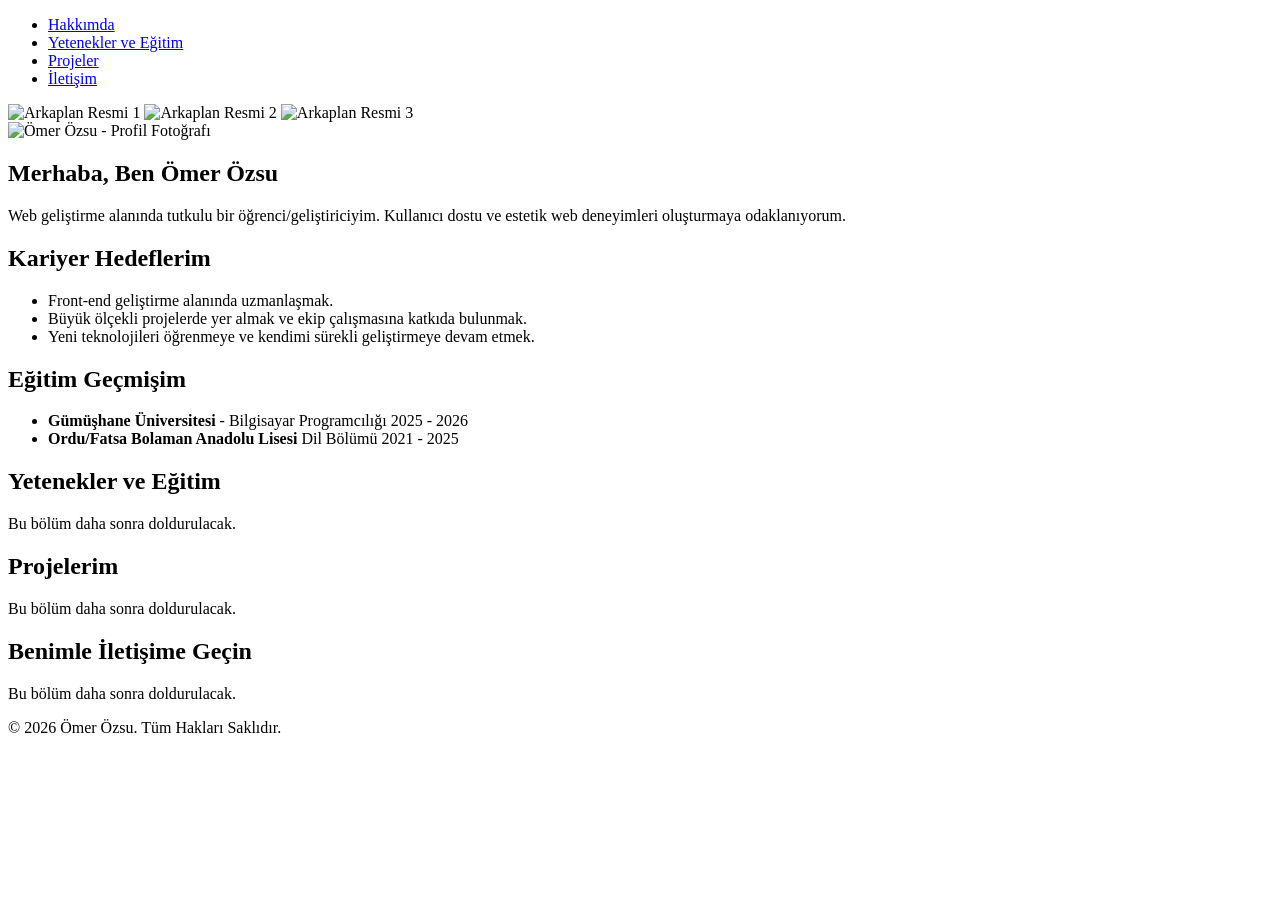
==== sayfa.html @ 44278746 "Ana sayfa hatlarında genel yazılar eklendi" ====
<!DOCTYPE html>
<html lang="tr">
<head>
    <meta charset="UTF-8">
    <meta name="viewport" content="width=device-width, initial-scale=1.0">
    <title>Ömer Özsu - Kişisel Portföy</title>
    <link rel="stylesheet" href="style.css">
    <link rel="stylesheet" href="https://cdnjs.cloudflare.com/ajax/libs/font-awesome/6.0.0-beta3/css/all.min.css">
</head>
<body>
    <header>
        <nav>
            <ul>
                <li><a href="#hakkimda">Hakkımda</a></li>
                <li><a href="#yetenekler">Yetenekler ve Eğitim</a></li>
                <li><a href="#projeler">Projeler</a></li>
                <li><a href="#iletisim">İletişim</a></li>
            </ul>
        </nav>
    </header>

    <main>
        <section id="hakkimda" class="hero">
            <div class="background-slideshow">
                <img src="resimler/bg1.jpg" alt="Arkaplan Resmi 1">
                <img src="resimler/bg2.jpg" alt="Arkaplan Resmi 2">
                <img src="resimler/bg3.jpg" alt="Arkaplan Resmi 3">
            </div>
            <div class="container content-overlay">
                <img src="resimler/profil-fotografi.jpg" alt="Ömer Özsu - Profil Fotoğrafı" class="profile-img">
                <h1>Merhaba, Ben Ömer Özsu</h1>
                <p class="biyografi">
                   Web geliştirme alanında tutkulu bir öğrenci/geliştiriciyim. Kullanıcı dostu ve estetik web deneyimleri oluşturmaya odaklanıyorum.
                </p>
                <div class="kariyer-hedefleri">
                    <h2>Kariyer Hedeflerim</h2>
                    <ul>
                        <li>Front-end geliştirme alanında uzmanlaşmak.</li>
                        <li>Büyük ölçekli projelerde yer almak ve ekip çalışmasına katkıda bulunmak.</li>
                        <li>Yeni teknolojileri öğrenmeye ve kendimi sürekli geliştirmeye devam etmek.</li>
                    </ul>
                </div>
                <div class="egitim-gecmisi">
                    <h2>Eğitim Geçmişim</h2>
                    <ul>
                        <li><strong>Gümüşhane Üniversitesi</strong> - Bilgisayar Programcılığı 2025 - 2026</li>
                        <li><strong>Ordu/Fatsa Bolaman Anadolu Lisesi</strong> Dil Bölümü 2021 - 2025</li>
                    </ul>
                </div>
            </div>
        </section>

        <section id="yetenekler" class="skills-education">
            <div class="container">
                <h2>Yetenekler ve Eğitim</h2>
                <p>Bu bölüm daha sonra doldurulacak.</p>
            </div>
        </section>

        <section id="projeler" class="projects">
            <div class="container">
                <h2>Projelerim</h2>
                <p>Bu bölüm daha sonra doldurulacak.</p>
            </div>
        </section>

        <section id="iletisim" class="contact">
            <div class="container">
                <h2>Benimle İletişime Geçin</h2>
                <p>Bu bölüm daha sonra doldurulacak.</p>
            </div>
        </section>
    </main>

    <footer>
        <div class="container">
            <p>&copy; 2026 Ömer Özsu. Tüm Hakları Saklıdır.</p>
        </div>
    </footer>

    <script src="script.js"></script>
</body>
</html>
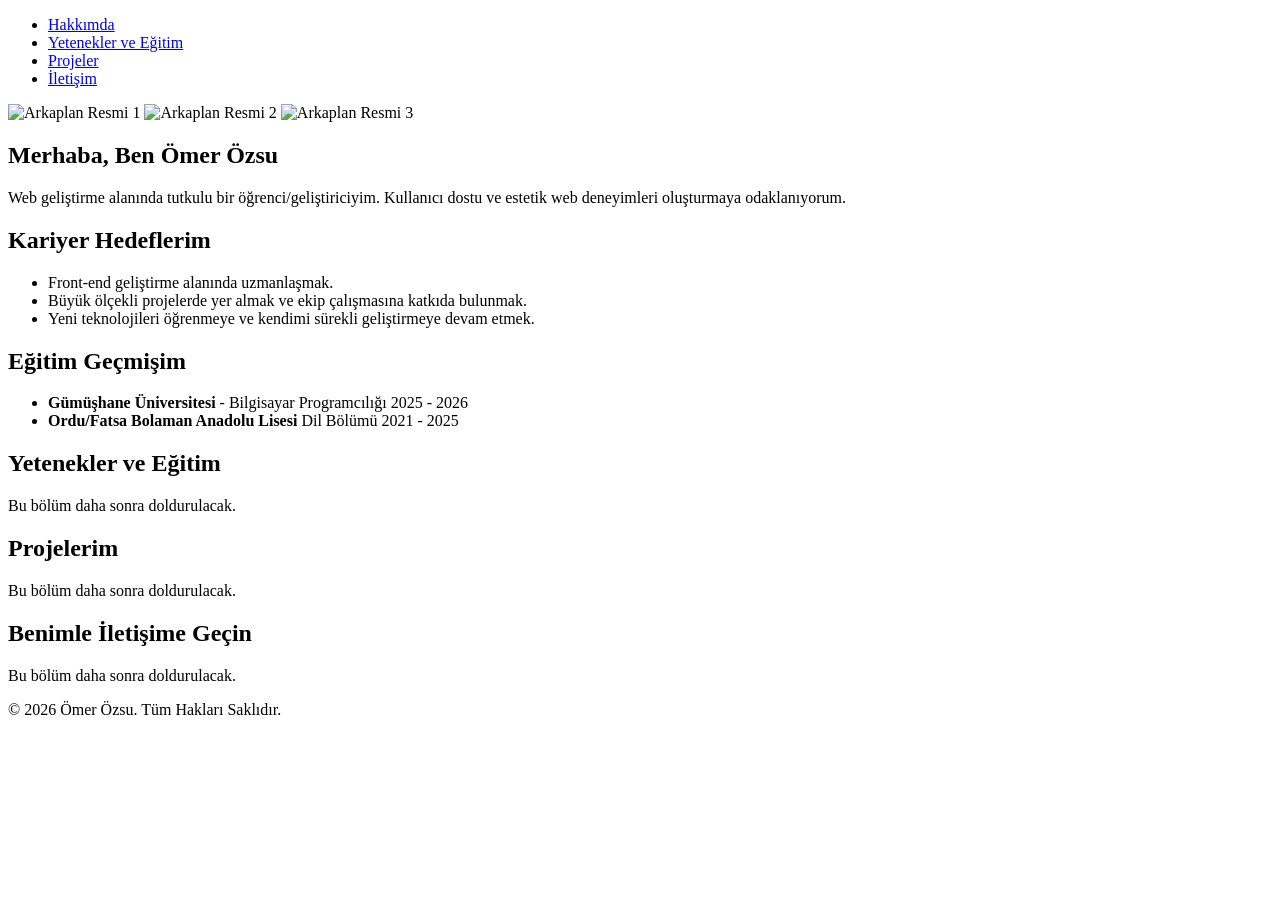
==== commit 196ff17d: "fotoğraf konumu ve profil resmi düzenlendi" ====
--- a/sayfa.html
+++ b/sayfa.html
@@ -22,12 +22,11 @@
     <main>
         <section id="hakkimda" class="hero">
             <div class="background-slideshow">
-                <img src="resimler/bg1.jpg" alt="Arkaplan Resmi 1">
-                <img src="resimler/bg2.jpg" alt="Arkaplan Resmi 2">
-                <img src="resimler/bg3.jpg" alt="Arkaplan Resmi 3">
+                <img src="fotoğraf 1.jpg" alt="Arkaplan Resmi 1">
+                <img src="fotoğraf 2.jpg" alt="Arkaplan Resmi 2">
+                <img src="fotoğraf 3.jpg" alt="Arkaplan Resmi 3">
             </div>
             <div class="container content-overlay">
-                <img src="resimler/profil-fotografi.jpg" alt="Ömer Özsu - Profil Fotoğrafı" class="profile-img">
                 <h1>Merhaba, Ben Ömer Özsu</h1>
                 <p class="biyografi">
                    Web geliştirme alanında tutkulu bir öğrenci/geliştiriciyim. Kullanıcı dostu ve estetik web deneyimleri oluşturmaya odaklanıyorum.
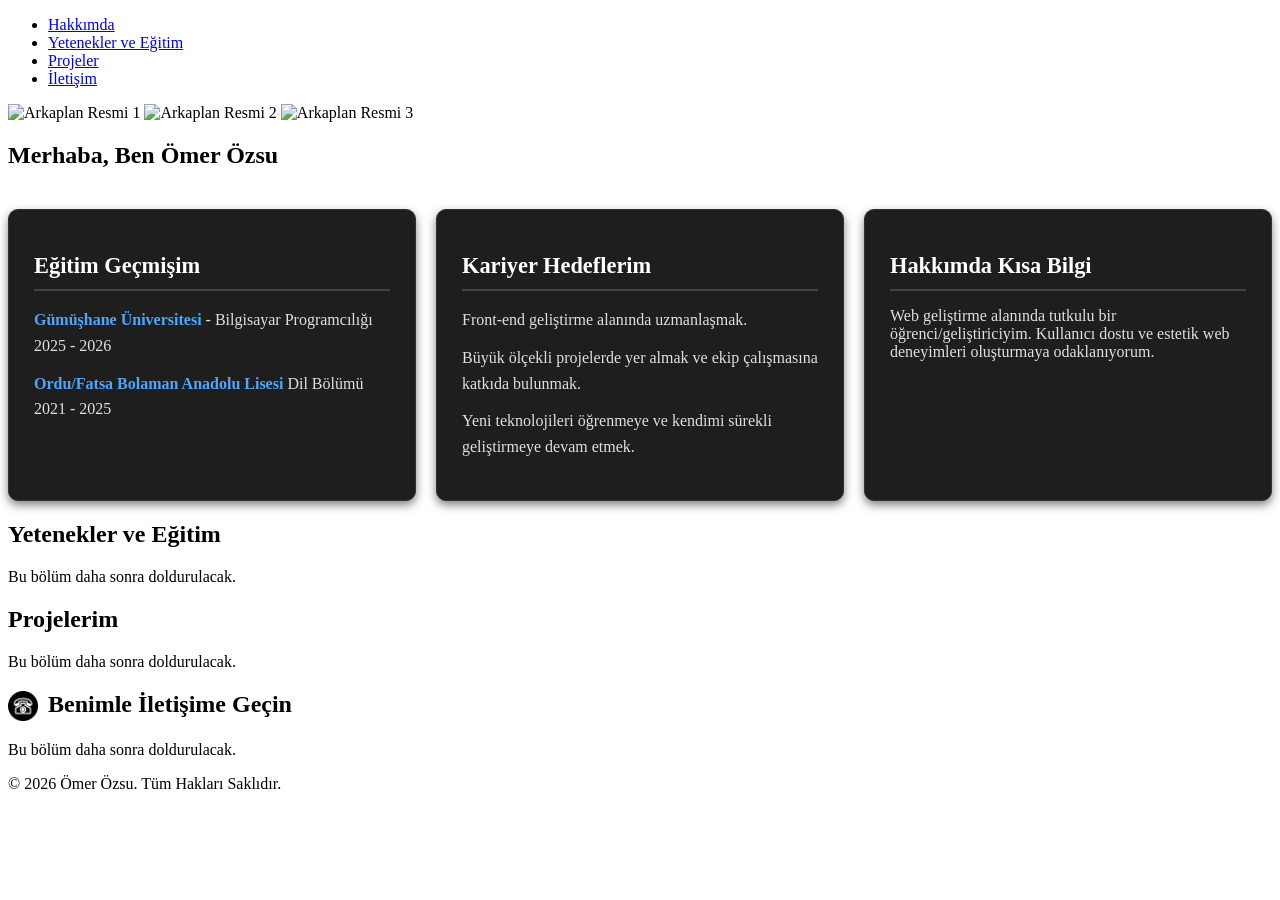
==== commit 22f51628: "kategori animasyonları eklendi ve küçük kodlama yerleri değiştirildi" ====
--- a/sayfa.html
+++ b/sayfa.html
@@ -28,23 +28,30 @@
             </div>
             <div class="container content-overlay">
                 <h1>Merhaba, Ben Ömer Özsu</h1>
-                <p class="biyografi">
-                   Web geliştirme alanında tutkulu bir öğrenci/geliştiriciyim. Kullanıcı dostu ve estetik web deneyimleri oluşturmaya odaklanıyorum.
-                </p>
-                <div class="kariyer-hedefleri">
-                    <h2>Kariyer Hedeflerim</h2>
-                    <ul>
-                        <li>Front-end geliştirme alanında uzmanlaşmak.</li>
-                        <li>Büyük ölçekli projelerde yer almak ve ekip çalışmasına katkıda bulunmak.</li>
-                        <li>Yeni teknolojileri öğrenmeye ve kendimi sürekli geliştirmeye devam etmek.</li>
-                    </ul>
-                </div>
-                <div class="egitim-gecmisi">
-                    <h2>Eğitim Geçmişim</h2>
-                    <ul>
-                        <li><strong>Gümüşhane Üniversitesi</strong> - Bilgisayar Programcılığı 2025 - 2026</li>
-                        <li><strong>Ordu/Fatsa Bolaman Anadolu Lisesi</strong> Dil Bölümü 2021 - 2025</li>
-                    </ul>
+                
+                <div class="kategoriler-alani">
+                    <!-- Sıralamalar karıştırıldı: Eğitim -> Kariyer -> Biyografi -->
+                    <div class="kategori-karti egitim-gecmisi">
+                        <h2>Eğitim Geçmişim</h2>
+                        <ul>
+                            <li><strong>Gümüşhane Üniversitesi</strong> - Bilgisayar Programcılığı 2025 - 2026</li>
+                            <li><strong>Ordu/Fatsa Bolaman Anadolu Lisesi</strong> Dil Bölümü 2021 - 2025</li>
+                        </ul>
+                    </div>
+
+                    <div class="kategori-karti kariyer-hedefleri">
+                        <h2>Kariyer Hedeflerim</h2>
+                        <ul>
+                            <li>Front-end geliştirme alanında uzmanlaşmak.</li>
+                            <li>Büyük ölçekli projelerde yer almak ve ekip çalışmasına katkıda bulunmak.</li>
+                            <li>Yeni teknolojileri öğrenmeye ve kendimi sürekli geliştirmeye devam etmek.</li>
+                        </ul>
+                    </div>
+
+                    <div class="kategori-karti biyografi">
+                        <h2>Hakkımda Kısa Bilgi</h2>
+                        <p>Web geliştirme alanında tutkulu bir öğrenci/geliştiriciyim. Kullanıcı dostu ve estetik web deneyimleri oluşturmaya odaklanıyorum.</p>
+                    </div>
                 </div>
             </div>
         </section>
@@ -65,7 +72,7 @@
 
         <section id="iletisim" class="contact">
             <div class="container">
-                <h2>Benimle İletişime Geçin</h2>
+                <h2><img src="telefon.png" alt="Telefon" style="width: 30px; vertical-align: middle; margin-right: 10px;">Benimle İletişime Geçin</h2>
                 <p>Bu bölüm daha sonra doldurulacak.</p>
             </div>
         </section>
--- a/style.css
+++ b/style.css
@@ -0,0 +1,51 @@
+
+.kategoriler-alani {
+    display: flex;
+    flex-wrap: wrap; 
+    gap: 20px; 
+    margin-top: 40px;
+    justify-content: center; 
+}
+
+
+.kategori-karti {
+    background-color: #1e1e1e; 
+    color: #e0e0e0; 
+    border: 1px solid #333; 
+    border-radius: 10px; 
+    padding: 25px;
+    flex: 1 1 300px; 
+    box-shadow: 0 4px 10px rgba(0, 0, 0, 0.5); 
+    transition: transform 0.3s ease, box-shadow 0.3s ease; 
+}
+
+
+.kategori-karti:hover {
+    transform: translateY(-8px); 
+    box-shadow: 0 10px 25px rgba(0, 0, 0, 0.8);
+}
+
+
+.kategori-karti h2 {
+    color: #ffffff; 
+    border-bottom: 2px solid #444; 
+    padding-bottom: 10px;
+    margin-bottom: 15px;
+    font-size: 1.4rem;
+}
+
+
+.kategori-karti ul {
+    list-style: none; 
+    padding: 0;
+}
+
+.kategori-karti li {
+    margin-bottom: 12px;
+    line-height: 1.6;
+}
+
+
+.kategori-karti li strong {
+    color: #4da6ff; 
+}
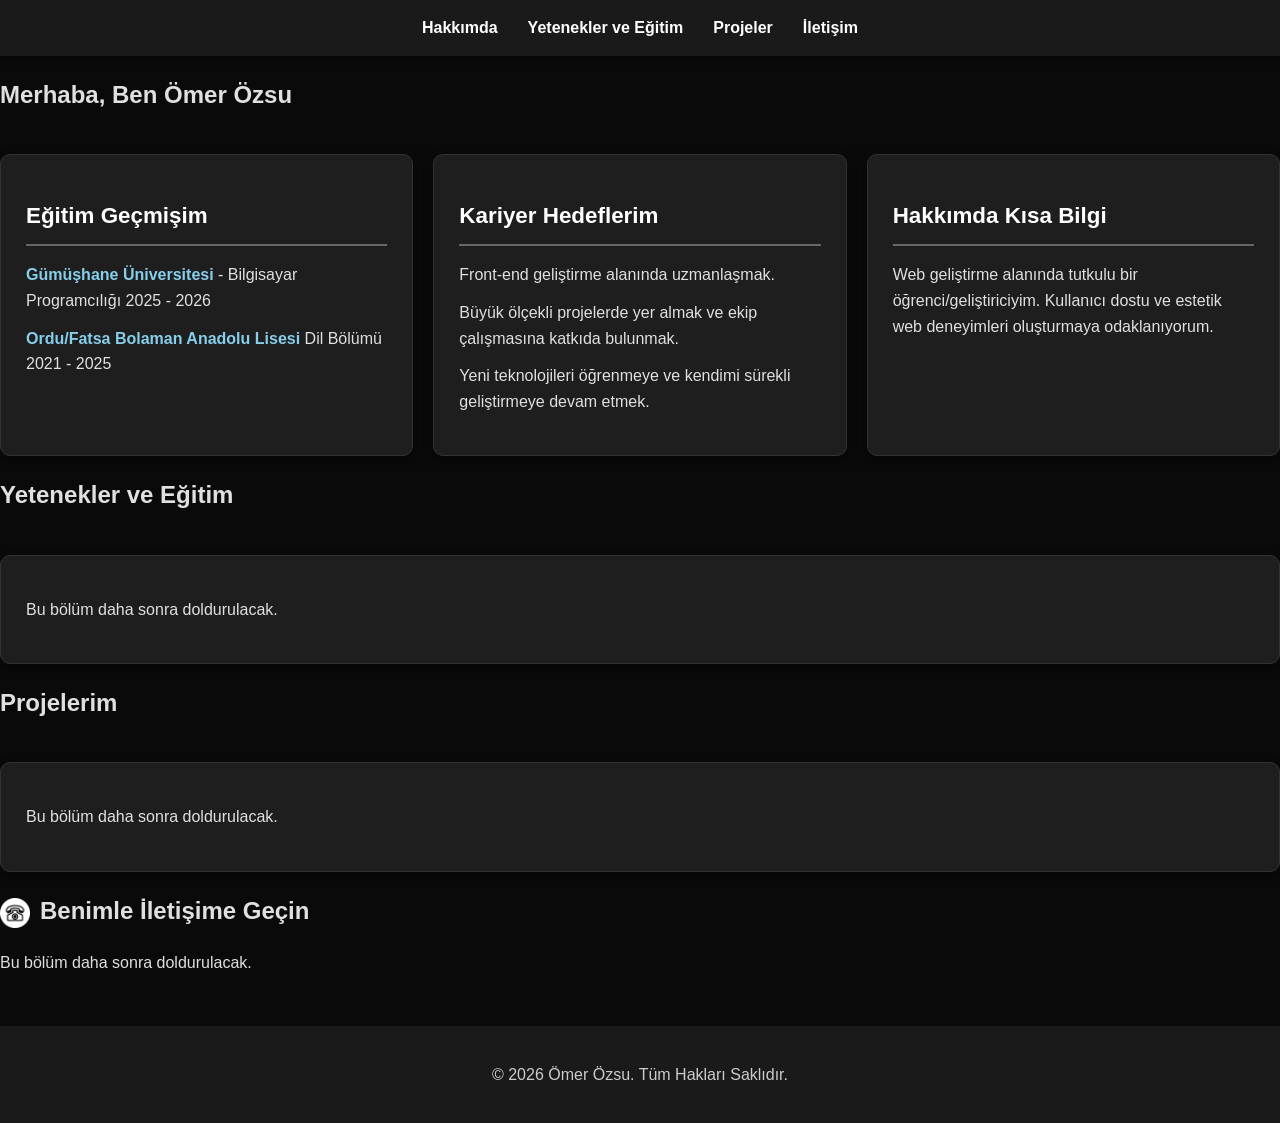
==== commit a83c8cd6: "fotoğraflara döngü halinde değiştirme eklendi" ====
--- a/sayfa.html
+++ b/sayfa.html
@@ -22,9 +22,9 @@
     <main>
         <section id="hakkimda" class="hero">
             <div class="background-slideshow">
-                <img src="fotoğraf 1.jpg" alt="Arkaplan Resmi 1">
-                <img src="fotoğraf 2.jpg" alt="Arkaplan Resmi 2">
-                <img src="fotoğraf 3.jpg" alt="Arkaplan Resmi 3">
+                <img src="fotograf 1.jpg" alt="Arkaplan Resmi 1" class="active">
+                <img src="fotograf 2.jpg" alt="Arkaplan Resmi 2">
+                <img src="fotograf 3.jpg" alt="Arkaplan Resmi 3">
             </div>
             <div class="container content-overlay">
                 <h1>Merhaba, Ben Ömer Özsu</h1>
@@ -59,14 +59,22 @@
         <section id="yetenekler" class="skills-education">
             <div class="container">
                 <h2>Yetenekler ve Eğitim</h2>
-                <p>Bu bölüm daha sonra doldurulacak.</p>
+                <div class="kategoriler-alani">
+                    <div class="kategori-karti">
+                        <p>Bu bölüm daha sonra doldurulacak.</p>
+                    </div>
+                </div>
             </div>
         </section>
 
         <section id="projeler" class="projects">
             <div class="container">
                 <h2>Projelerim</h2>
-                <p>Bu bölüm daha sonra doldurulacak.</p>
+                <div class="kategoriler-alani">
+                    <div class="kategori-karti">
+                        <p>Bu bölüm daha sonra doldurulacak.</p>
+                    </div>
+                </div>
             </div>
         </section>
 
--- a/style.css
+++ b/style.css
@@ -1,3 +1,67 @@
+.background-slideshow img {
+    position: absolute;
+    top: 0;
+    left: 0;
+    width: 100%;
+    height: 100%;
+    object-fit: cover; 
+    opacity: 0; 
+    transition: opacity 1.5s ease-in-out; 
+}
+.background-slideshow img.active {
+    opacity: 1; 
+}
+
+body {
+    background-color: #0a0a0a; 
+    color: #e0e0e0; 
+    font-family: 'Arial', sans-serif;
+    margin: 0;
+    line-height: 1.6;
+}
+
+
+header {
+    background-color: #1a1a1a;
+    color: #ffffff;
+    padding: 15px 0;
+    position: sticky; 
+    top: 0;
+    z-index: 1000; 
+    box-shadow: 0 2px 5px rgba(0, 0, 0, 0.5);
+}
+
+header nav ul {
+    list-style: none;
+    padding: 0;
+    margin: 0;
+    display: flex;
+    justify-content: center; 
+}
+
+header nav ul li {
+    margin: 0 15px;
+}
+
+header nav ul li a {
+    color: #ffffff;
+    text-decoration: none;
+    font-weight: bold;
+    transition: color 0.3s ease;
+}
+
+header nav ul li a:hover {
+    color: #4da6ff; 
+}
+
+footer {
+    background-color: #1a1a1a;
+    color: #cccccc;
+    text-align: center;
+    padding: 20px 0;
+    margin-top: 50px;
+}
+
 
 .kategoriler-alani {
     display: flex;
@@ -33,6 +97,11 @@
     margin-bottom: 15px;
     font-size: 1.4rem;
 }
+.content-overlay .kategori-karti h2 { 
+    border-bottom-color: #666; 
+}
+
+
 
 
 .kategori-karti ul {
@@ -49,3 +118,11 @@
 .kategori-karti li strong {
     color: #4da6ff; 
 }
+.content-overlay .kategori-karti li strong { 
+    color: #87ceeb; 
+}
+
+
+.contact h2 img {
+    filter: invert(1); 
+}
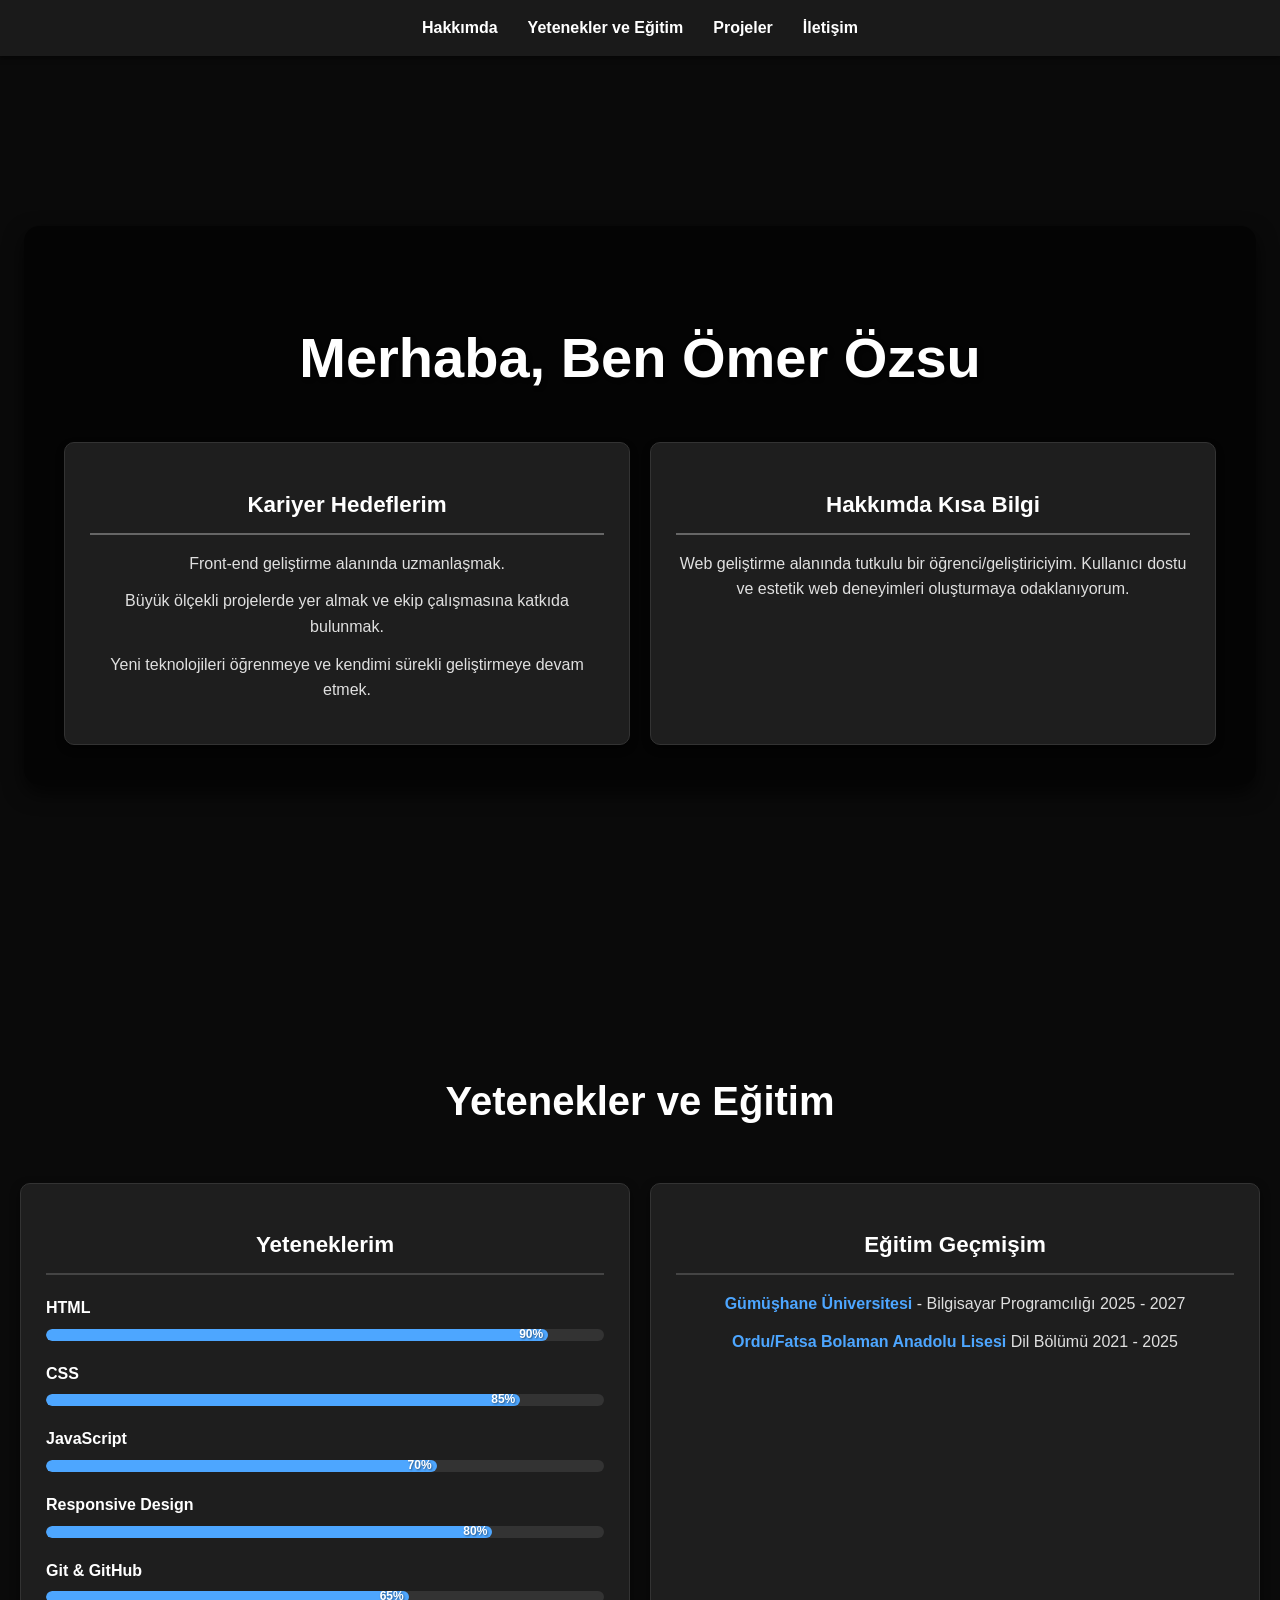
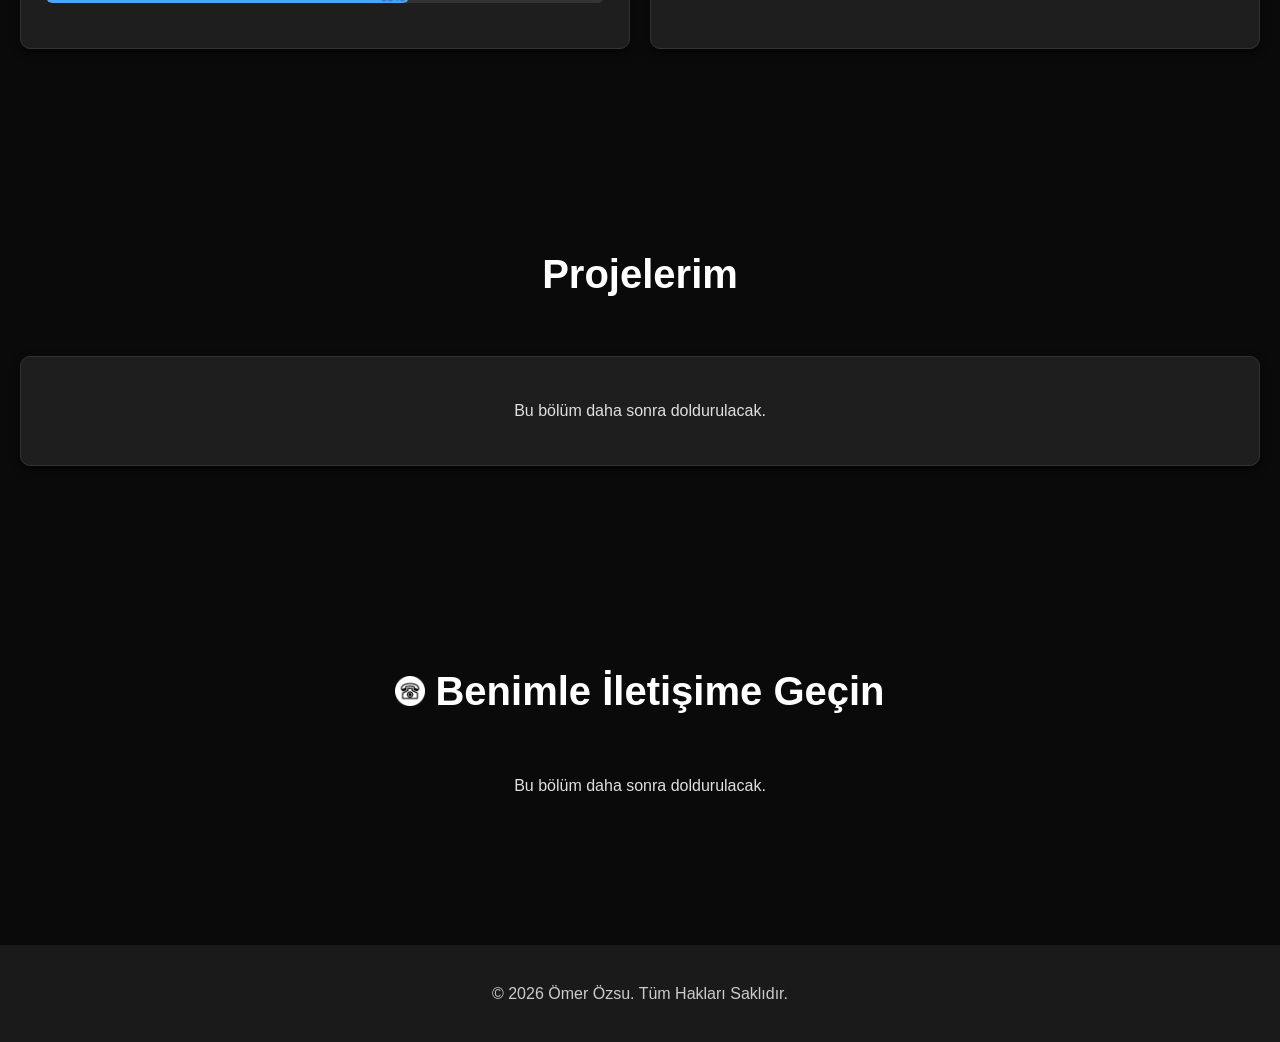
==== commit 829d3ecd: "arkaplandaki resim görünmeme bugu çözüldü, yetenekler eklendi" ====
--- a/sayfa.html
+++ b/sayfa.html
@@ -8,6 +8,12 @@
     <link rel="stylesheet" href="https://cdnjs.cloudflare.com/ajax/libs/font-awesome/6.0.0-beta3/css/all.min.css">
 </head>
 <body>
+   
+    <div class="background-slideshow">
+        <img src="fotograf1.jpg" alt="Arkaplan Resmi 1" class="active">
+        <img src="fotograf2.jpg" alt="Arkaplan Resmi 2">
+        <img src="fotograf3.jpg" alt="Arkaplan Resmi 3">
+    </div>
     <header>
         <nav>
             <ul>
@@ -21,24 +27,11 @@
 
     <main>
         <section id="hakkimda" class="hero">
-            <div class="background-slideshow">
-                <img src="fotograf 1.jpg" alt="Arkaplan Resmi 1" class="active">
-                <img src="fotograf 2.jpg" alt="Arkaplan Resmi 2">
-                <img src="fotograf 3.jpg" alt="Arkaplan Resmi 3">
-            </div>
             <div class="container content-overlay">
                 <h1>Merhaba, Ben Ömer Özsu</h1>
                 
                 <div class="kategoriler-alani">
-                    <!-- Sıralamalar karıştırıldı: Eğitim -> Kariyer -> Biyografi -->
-                    <div class="kategori-karti egitim-gecmisi">
-                        <h2>Eğitim Geçmişim</h2>
-                        <ul>
-                            <li><strong>Gümüşhane Üniversitesi</strong> - Bilgisayar Programcılığı 2025 - 2026</li>
-                            <li><strong>Ordu/Fatsa Bolaman Anadolu Lisesi</strong> Dil Bölümü 2021 - 2025</li>
-                        </ul>
-                    </div>
-
+               
                     <div class="kategori-karti kariyer-hedefleri">
                         <h2>Kariyer Hedeflerim</h2>
                         <ul>
@@ -60,8 +53,50 @@
             <div class="container">
                 <h2>Yetenekler ve Eğitim</h2>
                 <div class="kategoriler-alani">
+                    
+                    <div class="kategori-karti yeteneklerim">
+                        <h2>Yeteneklerim</h2>
+                        <div class="skill-bar-container">
+                            <div class="skill-item">
+                                <span class="skill-name">HTML</span>
+                                <div class="skill-bar">
+                                    <div class="skill-progress" data-level="90"></div>
+                                </div>
+                            </div>
+                            <div class="skill-item">
+                                <span class="skill-name">CSS</span>
+                                <div class="skill-bar">
+                                    <div class="skill-progress" data-level="85"></div>
+                                </div>
+                            </div>
+                            <div class="skill-item">
+                                <span class="skill-name">JavaScript</span>
+                                <div class="skill-bar">
+                                    <div class="skill-progress" data-level="70"></div>
+                                </div>
+                            </div>
+                            <div class="skill-item">
+                                <span class="skill-name">Responsive Design</span>
+                                <div class="skill-bar">
+                                    <div class="skill-progress" data-level="80"></div>
+                                </div>
+                            </div>
+                            <div class="skill-item">
+                                <span class="skill-name">Git & GitHub</span>
+                                <div class="skill-bar">
+                                    <div class="skill-progress" data-level="65"></div>
+                                </div>
+                            </div>
+                        </div>
+                    </div>
+
+                   
                     <div class="kategori-karti">
-                        <p>Bu bölüm daha sonra doldurulacak.</p>
+                        <h2>Eğitim Geçmişim</h2>
+                        <ul>
+                            <li><strong>Gümüşhane Üniversitesi</strong> - Bilgisayar Programcılığı 2025 - 2027</li>
+                            <li><strong>Ordu/Fatsa Bolaman Anadolu Lisesi</strong> Dil Bölümü 2021 - 2025</li>
+                        </ul>
                     </div>
                 </div>
             </div>
--- a/style.css
+++ b/style.css
@@ -1,15 +1,83 @@
+
+.background-slideshow {
+    position: fixed; 
+    top: 0;
+    left: 0;
+    width: 100vw; 
+    height: 100vh; 
+    z-index: -1; 
+    overflow: hidden; 
+}
+
 .background-slideshow img {
-    position: absolute;
+    position: absolute; 
     top: 0;
     left: 0;
-    width: 100%;
-    height: 100%;
+    width: 100%; 
+    height: 100%; 
     object-fit: cover; 
+    filter: blur(5px); 
     opacity: 0; 
     transition: opacity 1.5s ease-in-out; 
 }
+
 .background-slideshow img.active {
     opacity: 1; 
+}
+
+
+.hero {
+    height: 100vh; 
+    display: flex;
+    align-items: center; 
+    justify-content: center; 
+    overflow: hidden; 
+    text-align: center; 
+    padding: 0; 
+}
+
+
+.content-overlay {
+    position: relative; 
+    z-index: 1;
+    color: #ffffff; 
+    padding: 40px; 
+    background-color: rgba(0, 0, 0, 0.6); 
+    border-radius: 15px;
+    max-width: 90%; 
+    box-shadow: 0 8px 20px rgba(0, 0, 0, 0.7); 
+}
+
+.content-overlay h1 {
+    font-size: 3.5rem; 
+    margin-bottom: 30px;
+    text-shadow: 2px 2px 5px rgba(0, 0, 0, 0.7); 
+}
+
+
+main, footer {
+    position: relative;
+    z-index: 1;
+}
+
+
+
+section {
+    padding: 80px 20px;
+    text-align: center;
+}
+
+section h2 {
+    font-size: 2.5rem;
+    color: #ffffff;
+    margin-bottom: 50px;
+}
+
+
+.contact h2 {
+    display: flex;
+    align-items: center;
+    justify-content: center;
 }
 
 body {
@@ -20,6 +88,11 @@
     line-height: 1.6;
 }
 
+html {
+    scroll-behavior: smooth;
+}
+
+
 
 header {
     background-color: #1a1a1a;
@@ -61,6 +134,56 @@
     padding: 20px 0;
     margin-top: 50px;
 }
+
+
+.skill-bar-container {
+    margin-top: 20px;
+}
+
+.skill-item {
+    margin-bottom: 20px;
+}
+
+.skill-name {
+    display: block;
+    text-align: left;
+    margin-bottom: 8px;
+    font-weight: bold;
+    color: #ffffff; 
+}
+
+.skill-bar {
+    background-color: #333; 
+    height: 12px;
+    border-radius: 6px;
+    overflow: hidden; 
+    position: relative;
+}
+
+.skill-progress {
+    background-color: #4da6ff; 
+    height: 100%;
+    width: 0; 
+    border-radius: 6px;
+    transition: width 1.5s ease-out; 
+    position: absolute; 
+    left: 0;
+    top: 0;
+}
+
+.skill-progress::after {
+    content: attr(data-level) '%'; 
+    position: absolute;
+    right: 5px; 
+    top: 50%;
+    transform: translateY(-50%);
+    color: #fff;
+    font-size: 0.75rem;
+    font-weight: bold;
+    text-shadow: 1px 1px 2px rgba(0,0,0,0.5);
+    white-space: nowrap; 
+}
+
 
 
 .kategoriler-alani {
@@ -119,7 +242,7 @@
     color: #4da6ff; 
 }
 .content-overlay .kategori-karti li strong { 
-    color: #87ceeb; 
+    color: #76bbd6; 
 }
 
 
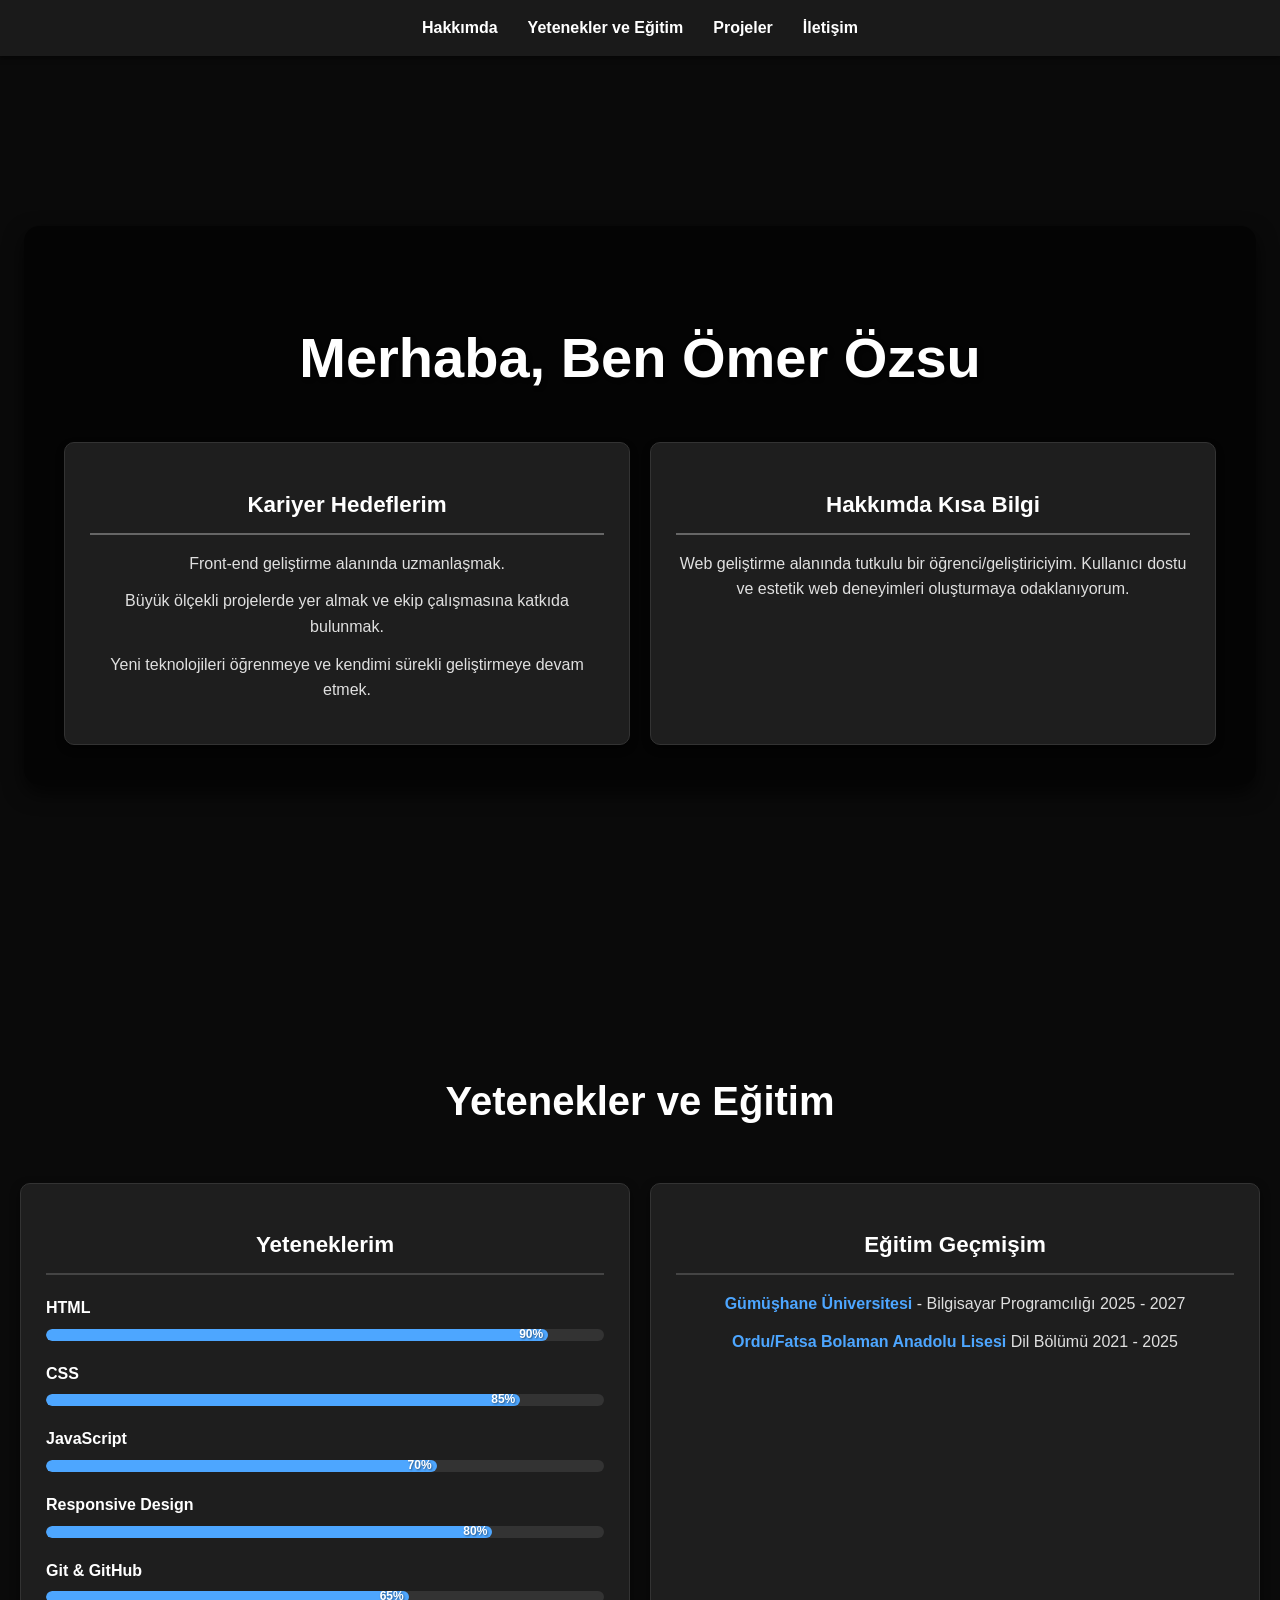
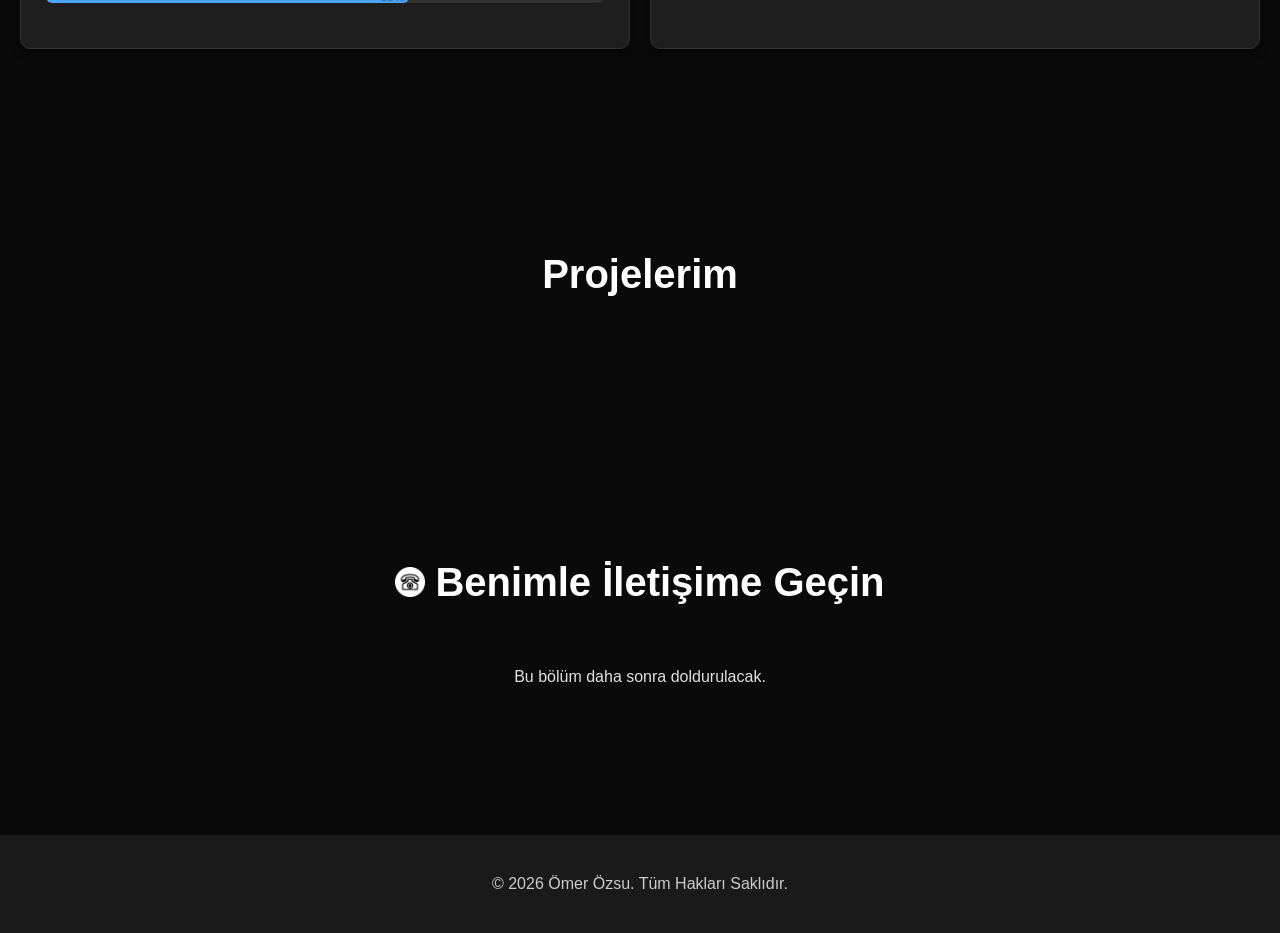
==== commit a134e302: "kartlarda değişiklikler yapıldı" ====
--- a/sayfa.html
+++ b/sayfa.html
@@ -105,10 +105,8 @@
         <section id="projeler" class="projects">
             <div class="container">
                 <h2>Projelerim</h2>
-                <div class="kategoriler-alani">
-                    <div class="kategori-karti">
-                        <p>Bu bölüm daha sonra doldurulacak.</p>
-                    </div>
+                <div class="kategoriler-alani" id="projects-container">
+                   
                 </div>
             </div>
         </section>
--- a/style.css
+++ b/style.css
@@ -249,3 +249,52 @@
 .contact h2 img {
     filter: invert(1); 
 }
+
+
+.proje-karti {
+    text-align: left; 
+    display: flex;
+    flex-direction: column;
+    justify-content: space-between; 
+    min-height: 350px; 
+}
+
+.proje-karti .proje-resmi {
+    width: 100%;
+    height: 180px; 
+    object-fit: cover; 
+    border-radius: 8px;
+    margin-bottom: 15px;
+    box-shadow: 0 2px 8px rgba(0, 0, 0, 0.3); 
+}
+
+.proje-karti h3 {
+    color: #4da6ff; 
+    font-size: 1.2rem;
+    margin-bottom: 10px;
+    border-bottom: none; 
+    padding-bottom: 0;
+}
+
+.proje-karti p {
+    font-size: 0.95rem;
+    line-height: 1.5;
+    margin-bottom: 20px;
+    flex-grow: 1; 
+}
+
+.proje-karti .proje-link {
+    display: inline-block;
+    background-color: #4da6ff;
+    color: #1a1a1a;
+    padding: 10px 15px;
+    border-radius: 5px;
+    text-decoration: none;
+    font-weight: bold;
+    transition: background-color 0.3s ease;
+    align-self: flex-start; 
+}
+
+.proje-karti .proje-link:hover {
+    background-color: #76bbd6;
+}
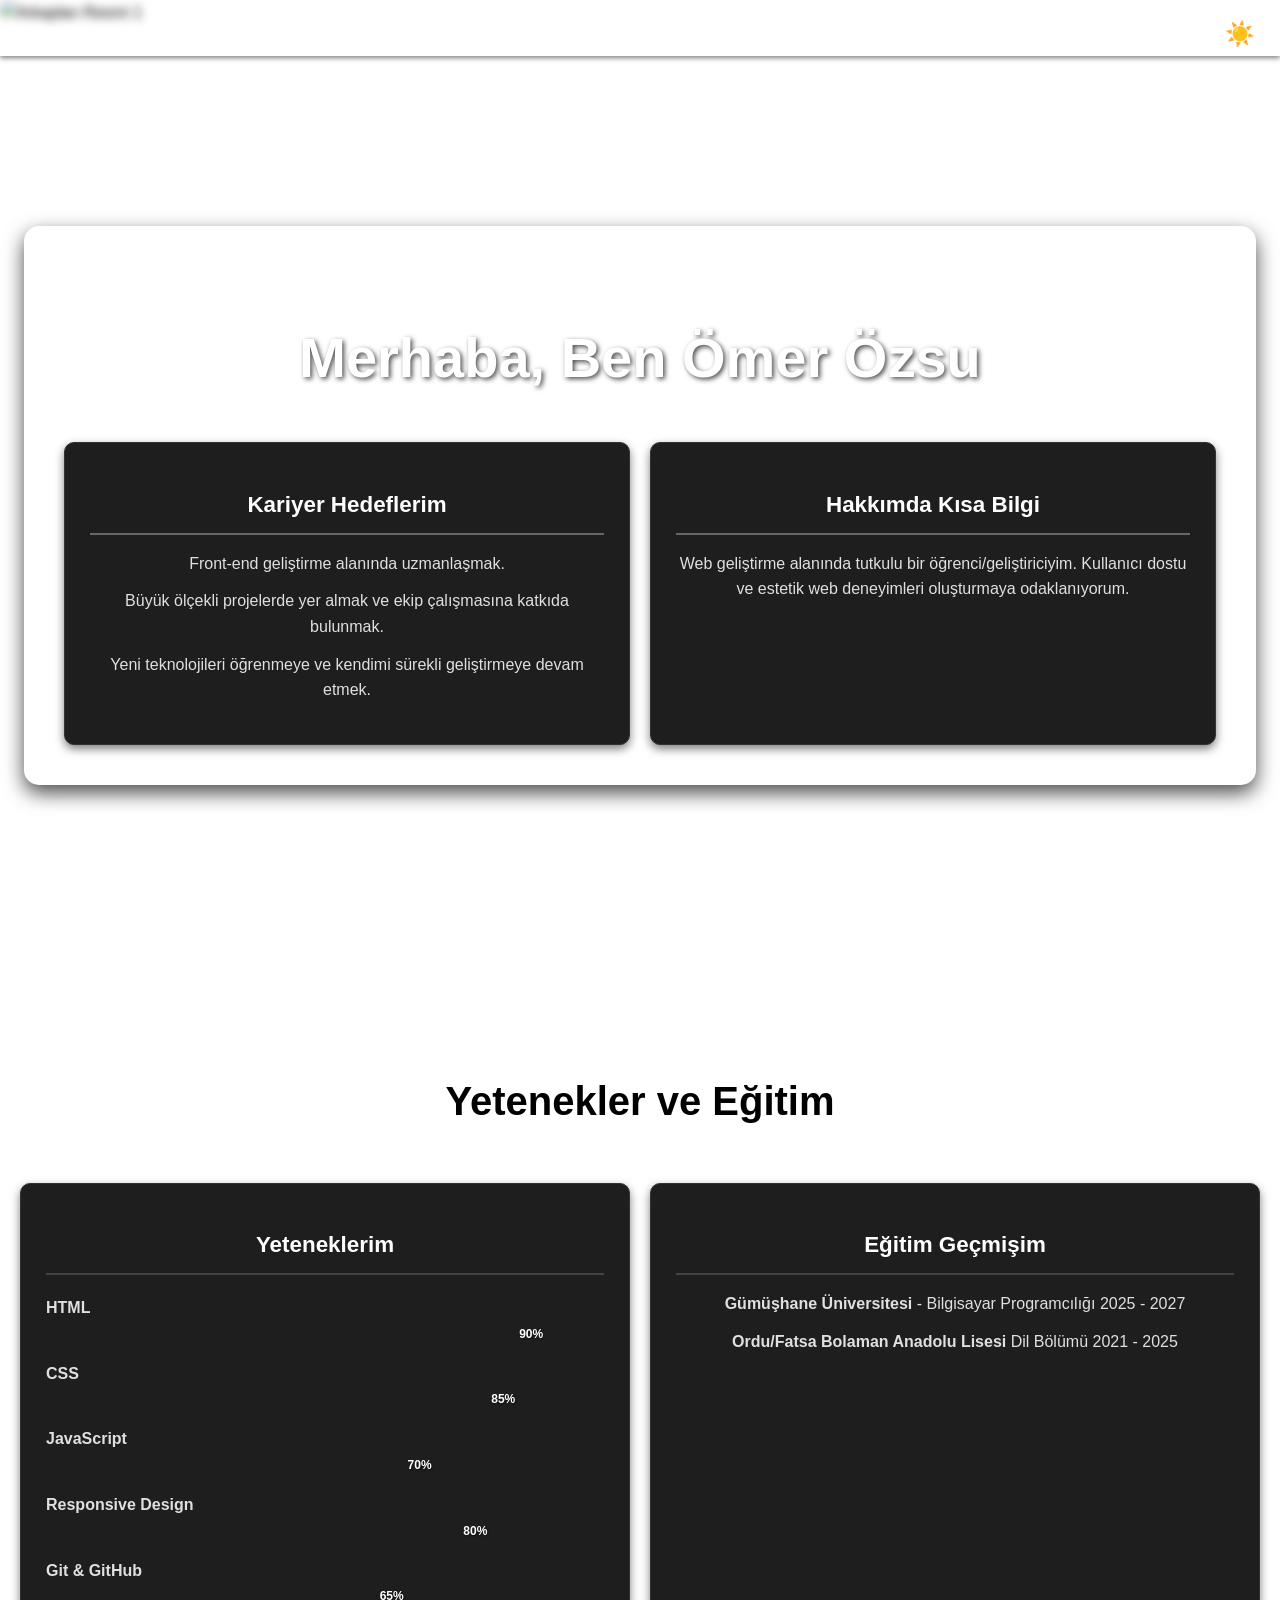
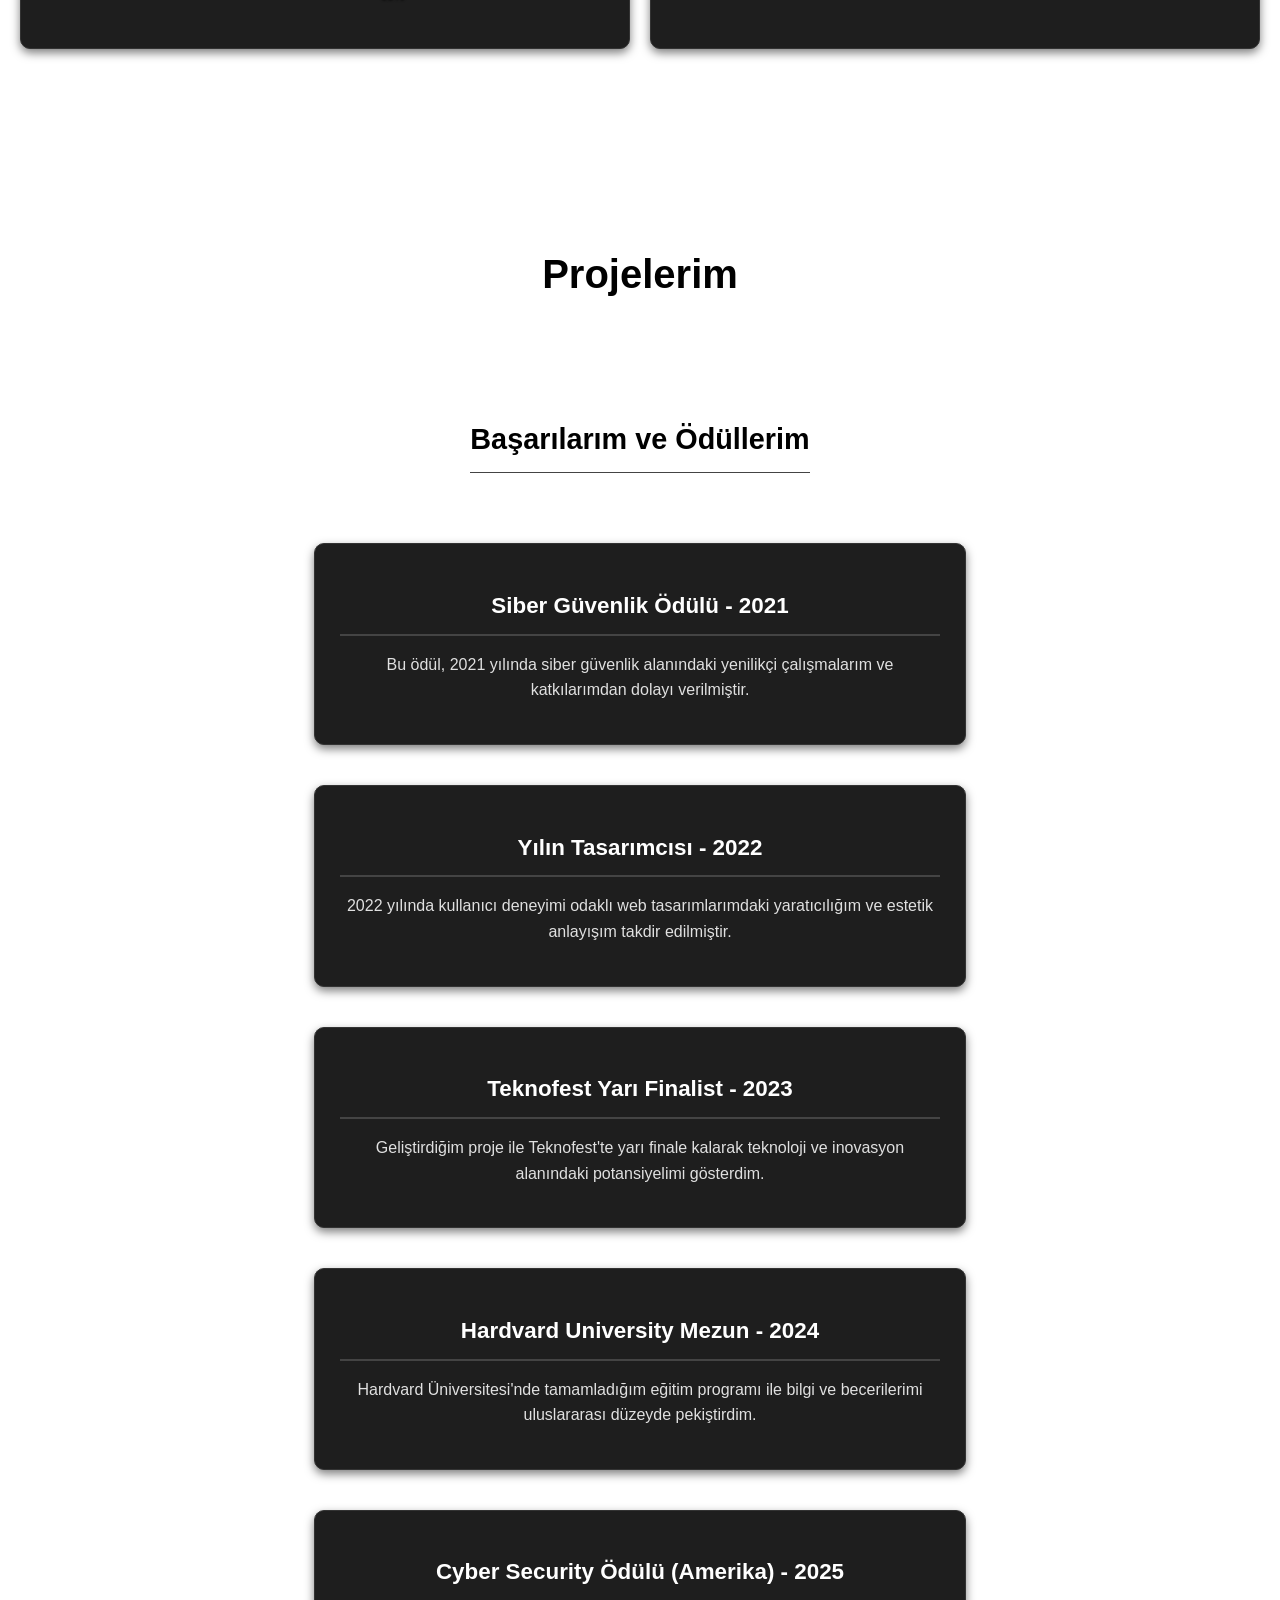
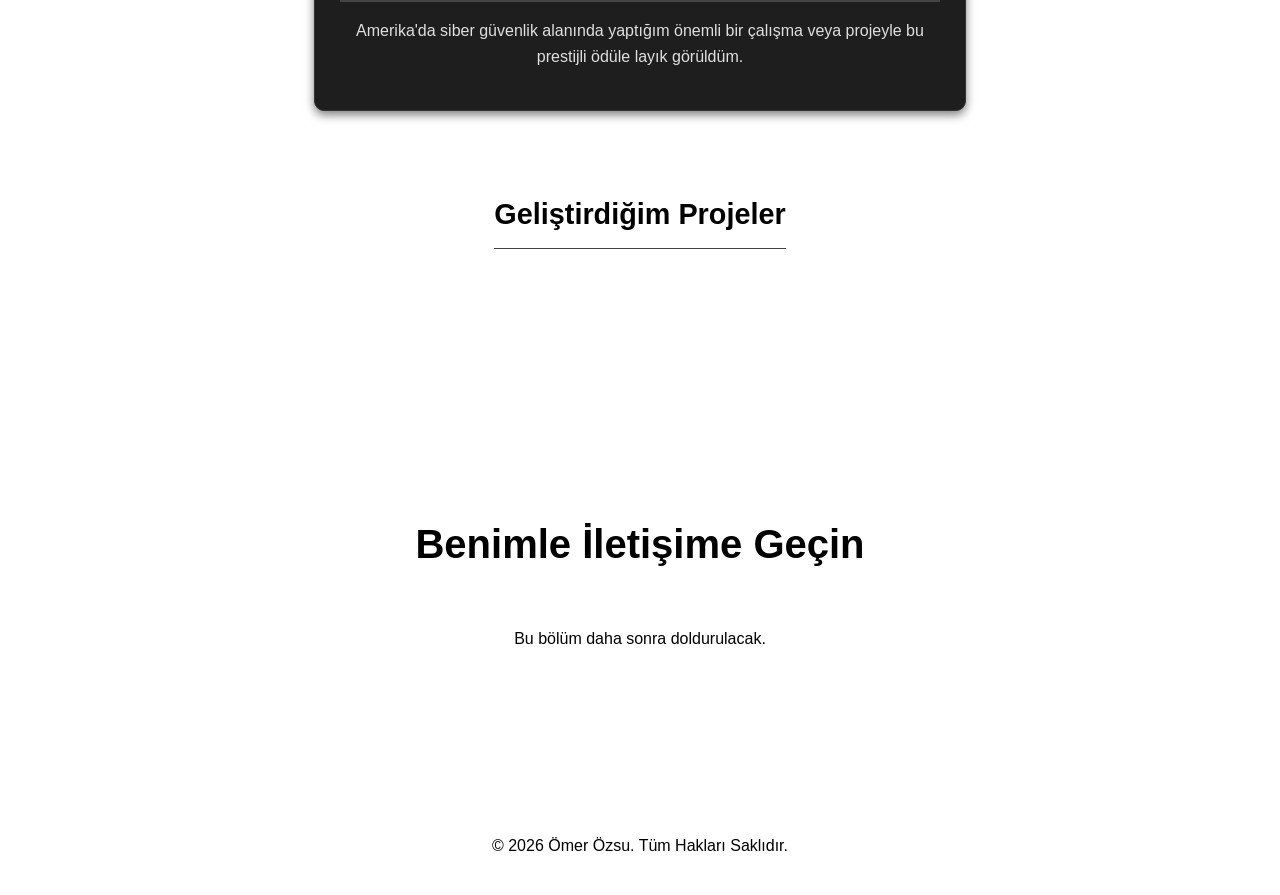
==== commit 72980caf: "genel ayarlar eklendi (final)" ====
--- a/sayfa.html
+++ b/sayfa.html
@@ -5,6 +5,7 @@
     <meta name="viewport" content="width=device-width, initial-scale=1.0">
     <title>Ömer Özsu - Kişisel Portföy</title>
     <link rel="stylesheet" href="style.css">
+    
     <link rel="stylesheet" href="https://cdnjs.cloudflare.com/ajax/libs/font-awesome/6.0.0-beta3/css/all.min.css">
 </head>
 <body>
@@ -21,6 +22,9 @@
                 <li><a href="#yetenekler">Yetenekler ve Eğitim</a></li>
                 <li><a href="#projeler">Projeler</a></li>
                 <li><a href="#iletisim">İletişim</a></li>
+                <li>
+                    <button id="theme-toggle" aria-label="Temayı Değiştir" title="Temayı Değiştir"><i class="fas fa-moon"></i></button>
+                </li>
             </ul>
         </nav>
     </header>
@@ -105,15 +109,41 @@
         <section id="projeler" class="projects">
             <div class="container">
                 <h2>Projelerim</h2>
+
+                <h3>Başarılarım ve Ödüllerim</h3>
+                <div class="kategoriler-alani" id="achievements-container">
+                    <div class="kategori-karti achievement-card">
+                        <h2>Siber Güvenlik Ödülü - 2021</h2>
+                        <p>Bu ödül, 2021 yılında siber güvenlik alanındaki yenilikçi çalışmalarım ve katkılarımdan dolayı verilmiştir.</p>
+                    </div>
+                    <div class="kategori-karti achievement-card">
+                        <h2>Yılın Tasarımcısı - 2022</h2>
+                        <p>2022 yılında kullanıcı deneyimi odaklı web tasarımlarımdaki yaratıcılığım ve estetik anlayışım takdir edilmiştir.</p>
+                    </div>
+                    <div class="kategori-karti achievement-card">
+                        <h2>Teknofest Yarı Finalist - 2023</h2>
+                        <p>Geliştirdiğim proje ile Teknofest'te yarı finale kalarak teknoloji ve inovasyon alanındaki potansiyelimi gösterdim.</p>
+                    </div>
+                    <div class="kategori-karti achievement-card">
+                        <h2>Hardvard University Mezun - 2024</h2>
+                        <p>Hardvard Üniversitesi'nde tamamladığım eğitim programı ile bilgi ve becerilerimi uluslararası düzeyde pekiştirdim.</p>
+                    </div>
+                    <div class="kategori-karti achievement-card">
+                        <h2>Cyber Security Ödülü (Amerika) - 2025</h2>
+                        <p>Amerika'da siber güvenlik alanında yaptığım önemli bir çalışma veya projeyle bu prestijli ödüle layık görüldüm.</p>
+                    </div>
+                </div>
+                
+                <h3>Geliştirdiğim Projeler</h3>
                 <div class="kategoriler-alani" id="projects-container">
-                   
+                    
                 </div>
             </div>
         </section>
 
         <section id="iletisim" class="contact">
             <div class="container">
-                <h2><img src="telefon.png" alt="Telefon" style="width: 30px; vertical-align: middle; margin-right: 10px;">Benimle İletişime Geçin</h2>
+                <h2>Benimle İletişime Geçin</h2>
                 <p>Bu bölüm daha sonra doldurulacak.</p>
             </div>
         </section>
--- a/style.css
+++ b/style.css
@@ -42,7 +42,7 @@
     z-index: 1;
     color: #ffffff; 
     padding: 40px; 
-    background-color: rgba(0, 0, 0, 0.6); 
+    background-color: var(--overlay-bg); 
     border-radius: 15px;
     max-width: 90%; 
     box-shadow: 0 8px 20px rgba(0, 0, 0, 0.7); 
@@ -69,20 +69,12 @@
 
 section h2 {
     font-size: 2.5rem;
-    color: #ffffff;
+    color: var(--text-color-primary); 
     margin-bottom: 50px;
 }
-
-
-.contact h2 {
-    display: flex;
-    align-items: center;
-    justify-content: center;
-}
-
 body {
-    background-color: #0a0a0a; 
-    color: #e0e0e0; 
+    background-color: var(--bg-color-primary); 
+    color: var(--text-color-primary); 
     font-family: 'Arial', sans-serif;
     margin: 0;
     line-height: 1.6;
@@ -95,7 +87,7 @@
 
 
 header {
-    background-color: #1a1a1a;
+    background-color: var(--bg-color-secondary); 
     color: #ffffff;
     padding: 15px 0;
     position: sticky; 
@@ -117,19 +109,18 @@
 }
 
 header nav ul li a {
-    color: #ffffff;
+    color: var(--text-color-primary); 
     text-decoration: none;
     font-weight: bold;
     transition: color 0.3s ease;
 }
 
 header nav ul li a:hover {
-    color: #4da6ff; 
-}
-
+    color: var(--accent-color); 
+}
 footer {
-    background-color: #1a1a1a;
-    color: #cccccc;
+    background-color: var(--bg-color-secondary); 
+    color: var(--text-color-secondary); 
     text-align: center;
     padding: 20px 0;
     margin-top: 50px;
@@ -149,11 +140,11 @@
     text-align: left;
     margin-bottom: 8px;
     font-weight: bold;
-    color: #ffffff; 
+    color: var(--text-color-primary); 
 }
 
 .skill-bar {
-    background-color: #333; 
+    background-color: var(--skill-bar-bg); 
     height: 12px;
     border-radius: 6px;
     overflow: hidden; 
@@ -161,7 +152,7 @@
 }
 
 .skill-progress {
-    background-color: #4da6ff; 
+    background-color: var(--accent-color); 
     height: 100%;
     width: 0; 
     border-radius: 6px;
@@ -239,15 +230,78 @@
 
 
 .kategori-karti li strong {
-    color: #4da6ff; 
+    color: var(--accent-color); 
 }
 .content-overlay .kategori-karti li strong { 
-    color: #76bbd6; 
-}
-
-
-.contact h2 img {
-    filter: invert(1); 
+    color: var(--accent-color-light); 
+}
+
+
+
+.contact .contact-link {
+    color: var(--link-color); 
+    text-decoration: none; 
+    font-weight: bold;
+    transition: color 0.3s ease; 
+    display: block; 
+    margin-top: 15px; 
+    font-size: 1.1rem; 
+    text-align: center;
+}
+
+.contact .contact-link:hover {
+    color: var(--link-hover-color); 
+    text-decoration: underline; 
+}
+
+
+.contact-card {
+    display: flex;
+    flex-direction: column; 
+    justify-content: space-between;
+    align-items: center; 
+    min-height: 150px;
+    flex: 1 1 250px; 
+}
+
+
+.contact-card h2 {
+    display: flex; 
+    align-items: center; 
+    justify-content: center; 
+    margin-bottom: 0; 
+    border-bottom: none; 
+    padding-bottom: 0; 
+    font-size: 1.5rem; 
+}
+
+
+
+.contact-card h2 img {
+    filter: var(--invert-filter);
+    width: 30px;
+    vertical-align: middle;
+    margin-right: 10px;
+}
+
+
+
+#achievements-container .kategori-karti {
+    flex: 1 1 100%; 
+    max-width: 600px; 
+    margin: 0 auto 20px auto; 
+}
+
+
+.projects h3 {
+    font-size: 1.8rem;
+    color: var(--text-color-primary);
+    margin-top: 60px;
+    margin-bottom: 30px;
+    border-bottom: 1px solid #444;
+    padding-bottom: 10px;
+    display: inline-block;
+    text-align: center;
 }
 
 
@@ -269,7 +323,7 @@
 }
 
 .proje-karti h3 {
-    color: #4da6ff; 
+    color: var(--accent-color); 
     font-size: 1.2rem;
     margin-bottom: 10px;
     border-bottom: none; 
@@ -285,7 +339,7 @@
 
 .proje-karti .proje-link {
     display: inline-block;
-    background-color: #4da6ff;
+    background-color: var(--accent-color); 
     color: #1a1a1a;
     padding: 10px 15px;
     border-radius: 5px;
@@ -296,5 +350,49 @@
 }
 
 .proje-karti .proje-link:hover {
-    background-color: #76bbd6;
-}
+    background-color: var(--accent-color-light); 
+}
+
+
+.click-ripple {
+    position: fixed; 
+    border-radius: 50%;
+    background-color: rgba(255, 255, 255, 0.7); 
+    transform: scale(0); 
+    animation: ripple-animation 0.6s ease-out forwards; 
+    pointer-events: none; 
+    z-index: 9999; 
+}
+
+@keyframes ripple-animation {
+    to {
+        transform: scale(2); 
+        opacity: 0; 
+    }
+}
+
+
+
+#theme-toggle {
+    background: none;
+    border: none;
+    color: var(--text-color-primary); 
+    font-size: 1.5rem;
+    cursor: pointer;
+   
+    transition: color 0.3s ease;
+    padding: 5px;
+    border-radius: 5px;
+    position: absolute;
+    right: 20px; 
+    z-index: 1001; 
+}
+
+#theme-toggle:hover {
+    color: var(--accent-color);
+    background-color: rgba(255, 255, 255, 0.1);
+}
+
+#theme-toggle:focus {
+    outline: none;
+}
